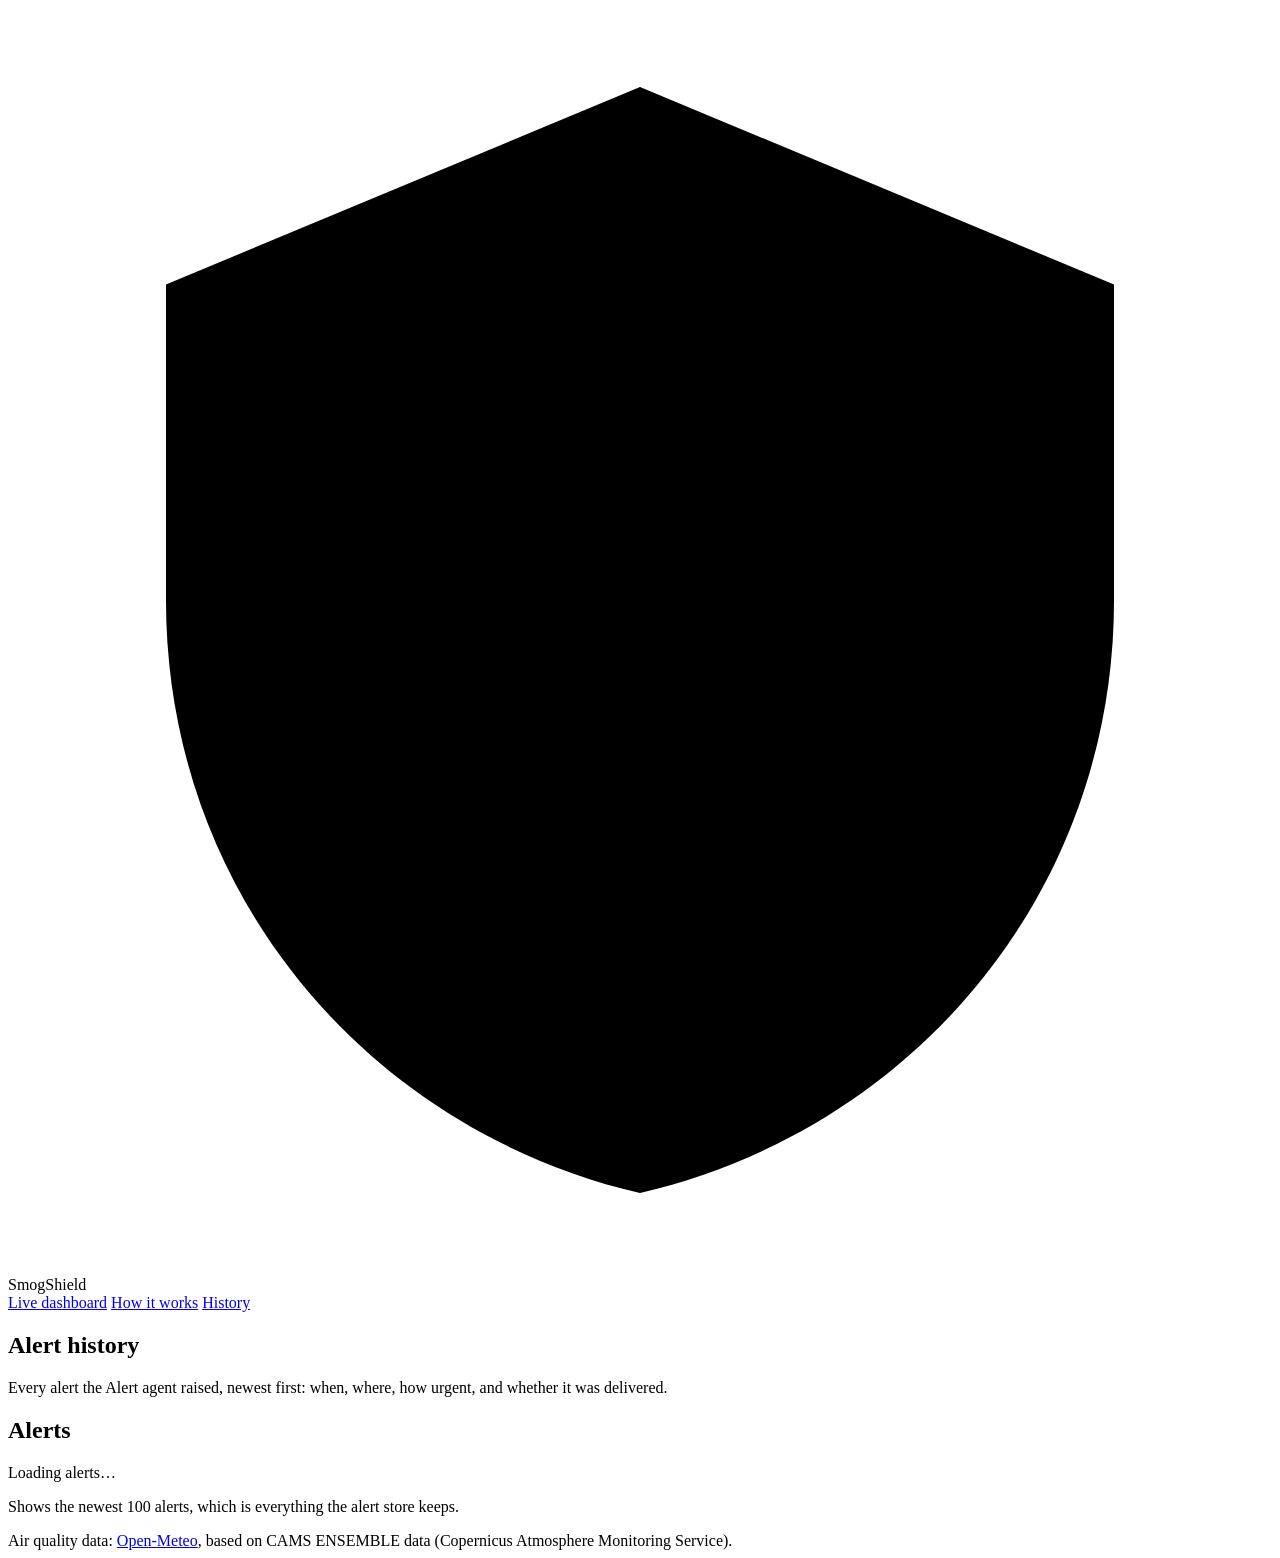
==== web/history.html @ bf70a2f3 "Screen 3 step 1: /history alert table with urgency, delivery status and simulation styling; History " ====
<!doctype html>
<html lang="en">
<head>
  <meta charset="utf-8">
  <meta name="viewport" content="width=device-width, initial-scale=1">
  <meta name="color-scheme" content="light dark">
  <title>Alert history | SmogShield</title>
  <link rel="icon" href="data:image/svg+xml,%3Csvg xmlns='http://www.w3.org/2000/svg' viewBox='0 0 32 32'%3E%3Cpath d='M16 2 4 7v8c0 7.4 5.1 13.4 12 15 6.9-1.6 12-7.6 12-15V7z' fill='%23b00020'/%3E%3C/svg%3E">
  <link rel="stylesheet" href="/static/styles.css">
  <script src="/static/common.js" defer></script>
  <script src="/static/history.js" defer></script>
</head>
<body>
  <header class="topbar">
    <div class="topbar__brand">
      <svg class="logo" viewBox="0 0 32 32" aria-hidden="true">
        <path d="M16 2 4 7v8c0 7.4 5.1 13.4 12 15 6.9-1.6 12-7.6 12-15V7z" fill="currentColor"/>
        <path d="M9 14c2-2 4-2 6 0s4 2 6 0M9 19c2-2 4-2 6 0s4 2 6 0" stroke="var(--surface)" stroke-width="2.2"
              fill="none" stroke-linecap="round"/>
      </svg>
      <span>SmogShield</span>
    </div>
    <nav class="site-nav" aria-label="Pages">
      <a href="/">Live dashboard</a>
      <a href="/how">How it works</a>
      <a href="/history" aria-current="page">History</a>
    </nav>
  </header>

  <main id="content" class="page">
    <section class="intro">
      <h1>Alert history</h1>
      <p class="intro__pitch">Every alert the Alert agent raised, newest first: when, where, how urgent, and whether it was delivered.</p>
    </section>

    <section class="card panel" aria-labelledby="history-title">
      <div class="panel__head">
        <h2 id="history-title" class="how__h2 how__h2--inline">Alerts</h2>
        <span id="history-count" class="chip" hidden></span>
      </div>
      <p id="history-offline" class="live__offline" role="status" hidden></p>
      <p id="history-empty" class="empty">Loading alerts…</p>
      <div class="table-wrap">
        <table id="history-table" class="history" hidden>
          <caption class="visually-hidden">Past alerts, newest first</caption>
          <thead>
            <tr>
              <th scope="col">Time</th>
              <th scope="col">Location</th>
              <th scope="col">Level</th>
              <th scope="col">Urgency</th>
              <th scope="col">Message</th>
              <th scope="col">Channel</th>
              <th scope="col">Delivery</th>
            </tr>
          </thead>
          <tbody id="history-rows"></tbody>
        </table>
      </div>
      <p class="history__note">Shows the newest 100 alerts, which is everything the alert store keeps.</p>
    </section>
  </main>

  <footer class="footer">
    Air quality data: <a href="https://open-meteo.com">Open-Meteo</a>, based on CAMS ENSEMBLE data
    (Copernicus Atmosphere Monitoring Service).
  </footer>
</body>
</html>
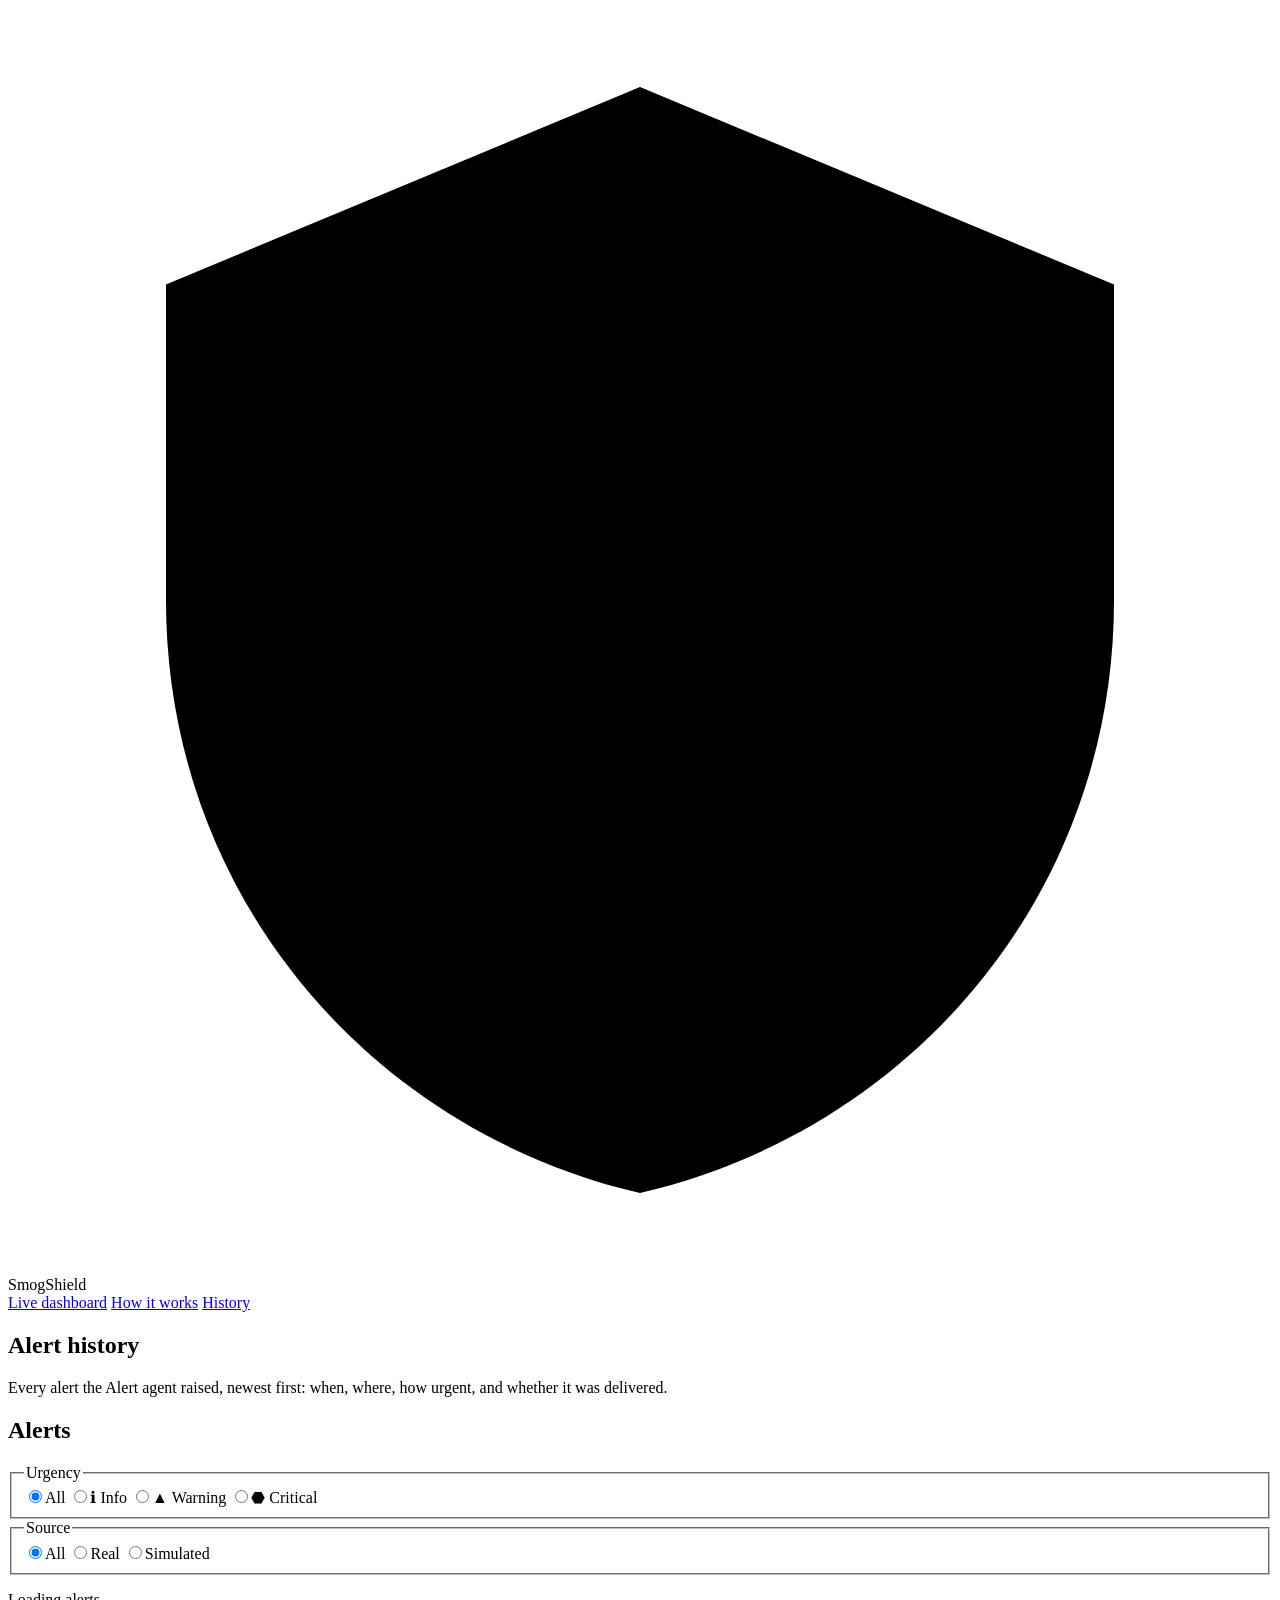
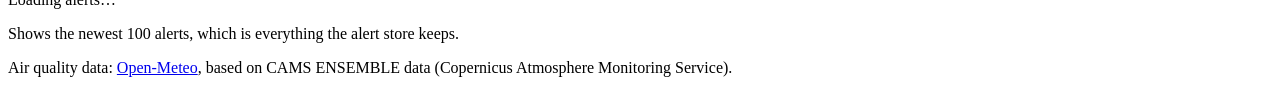
==== commit 4677a2f5: "Screen 3 step 2: urgency and real/simulated filters with counts, kept in the URL; no-match state Co-" ====
--- a/web/history.html
+++ b/web/history.html
@@ -39,7 +39,28 @@
         <span id="history-count" class="chip" hidden></span>
       </div>
       <p id="history-offline" class="live__offline" role="status" hidden></p>
+
+      <form id="filters" class="filters" aria-label="Filter alerts">
+        <fieldset class="segmented">
+          <legend>Urgency</legend>
+          <label><input type="radio" name="urgency" value="all" checked><span>All <i data-count="urgency-all"></i></span></label>
+          <label><input type="radio" name="urgency" value="info"><span>ℹ Info <i data-count="urgency-info"></i></span></label>
+          <label><input type="radio" name="urgency" value="warning"><span>▲ Warning <i data-count="urgency-warning"></i></span></label>
+          <label><input type="radio" name="urgency" value="critical"><span>⬣ Critical <i data-count="urgency-critical"></i></span></label>
+        </fieldset>
+        <fieldset class="segmented">
+          <legend>Source</legend>
+          <label><input type="radio" name="source" value="all" checked><span>All <i data-count="source-all"></i></span></label>
+          <label><input type="radio" name="source" value="real"><span>Real <i data-count="source-real"></i></span></label>
+          <label><input type="radio" name="source" value="simulated"><span>Simulated <i data-count="source-simulated"></i></span></label>
+        </fieldset>
+      </form>
+
       <p id="history-empty" class="empty">Loading alerts…</p>
+      <p id="history-nomatch" class="empty" hidden>
+        No alerts match these filters.
+        <button id="clear-filters" class="btn btn--plain" type="button">Show all alerts</button>
+      </p>
       <div class="table-wrap">
         <table id="history-table" class="history" hidden>
           <caption class="visually-hidden">Past alerts, newest first</caption>
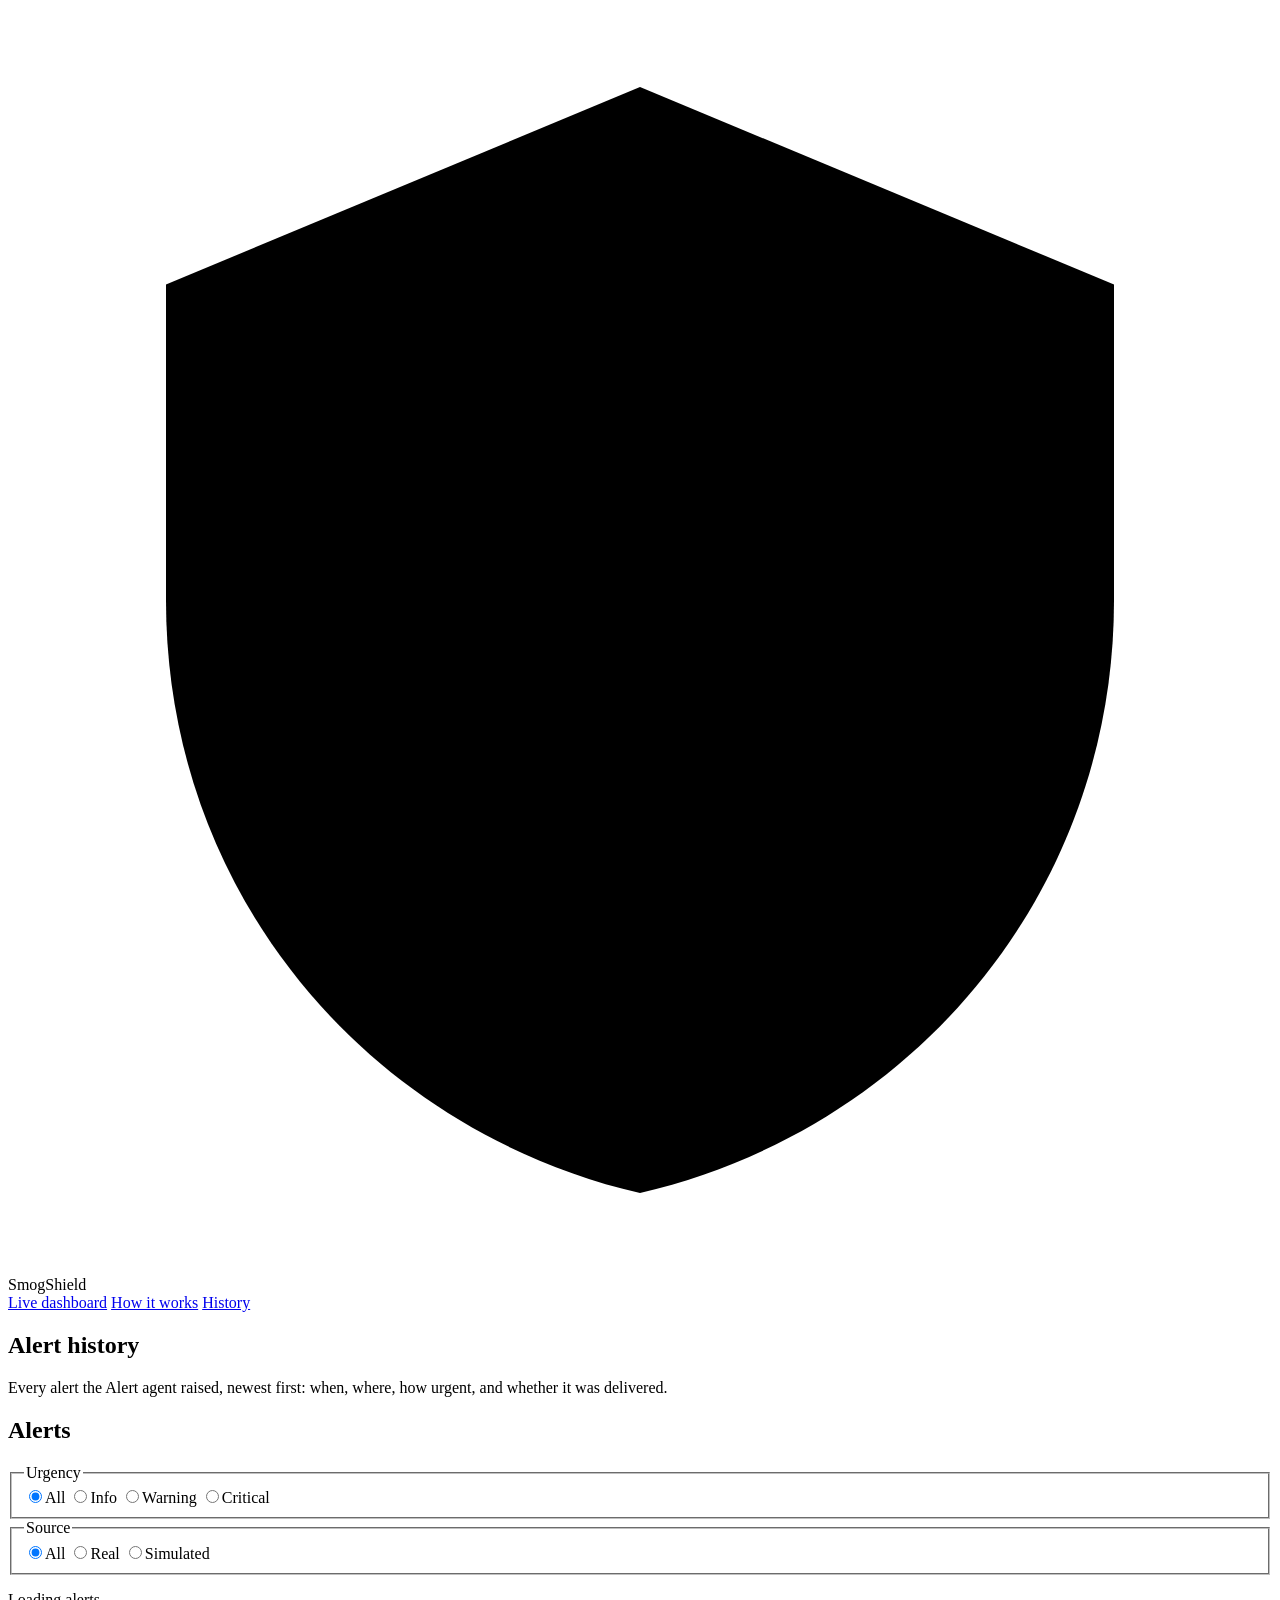
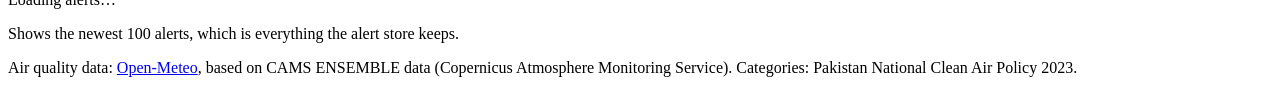
==== commit 8884db7c: "Redesign web UI: Neutral Proof design system - New palette: one neutral scale, one teal accent, NCAP" ====
--- a/web/history.html
+++ b/web/history.html
@@ -5,7 +5,7 @@
   <meta name="viewport" content="width=device-width, initial-scale=1">
   <meta name="color-scheme" content="light dark">
   <title>Alert history | SmogShield</title>
-  <link rel="icon" href="data:image/svg+xml,%3Csvg xmlns='http://www.w3.org/2000/svg' viewBox='0 0 32 32'%3E%3Cpath d='M16 2 4 7v8c0 7.4 5.1 13.4 12 15 6.9-1.6 12-7.6 12-15V7z' fill='%23b00020'/%3E%3C/svg%3E">
+  <link rel="icon" href="data:image/svg+xml,%3Csvg xmlns='http://www.w3.org/2000/svg' viewBox='0 0 32 32'%3E%3Cpath d='M16 2 4 7v8c0 7.4 5.1 13.4 12 15 6.9-1.6 12-7.6 12-15V7z' fill='%230e6f68'/%3E%3C/svg%3E">
   <link rel="stylesheet" href="/static/styles.css">
   <script src="/static/common.js" defer></script>
   <script src="/static/history.js" defer></script>
@@ -33,7 +33,7 @@
       <p class="intro__pitch">Every alert the Alert agent raised, newest first: when, where, how urgent, and whether it was delivered.</p>
     </section>
 
-    <section class="card panel" aria-labelledby="history-title">
+    <section class="panel" aria-labelledby="history-title">
       <div class="panel__head">
         <h2 id="history-title" class="how__h2 how__h2--inline">Alerts</h2>
         <span id="history-count" class="chip" hidden></span>
@@ -44,9 +44,9 @@
         <fieldset class="segmented">
           <legend>Urgency</legend>
           <label><input type="radio" name="urgency" value="all" checked><span>All <i data-count="urgency-all"></i></span></label>
-          <label><input type="radio" name="urgency" value="info"><span>ℹ Info <i data-count="urgency-info"></i></span></label>
-          <label><input type="radio" name="urgency" value="warning"><span>▲ Warning <i data-count="urgency-warning"></i></span></label>
-          <label><input type="radio" name="urgency" value="critical"><span>⬣ Critical <i data-count="urgency-critical"></i></span></label>
+          <label data-sev="info"><input type="radio" name="urgency" value="info"><span>Info <i data-count="urgency-info"></i></span></label>
+          <label data-sev="warning"><input type="radio" name="urgency" value="warning"><span>Warning <i data-count="urgency-warning"></i></span></label>
+          <label data-sev="critical"><input type="radio" name="urgency" value="critical"><span>Critical <i data-count="urgency-critical"></i></span></label>
         </fieldset>
         <fieldset class="segmented">
           <legend>Source</legend>
@@ -84,7 +84,7 @@
 
   <footer class="footer">
     Air quality data: <a href="https://open-meteo.com">Open-Meteo</a>, based on CAMS ENSEMBLE data
-    (Copernicus Atmosphere Monitoring Service).
+    (Copernicus Atmosphere Monitoring Service). Categories: Pakistan National Clean Air Policy 2023.
   </footer>
 </body>
 </html>
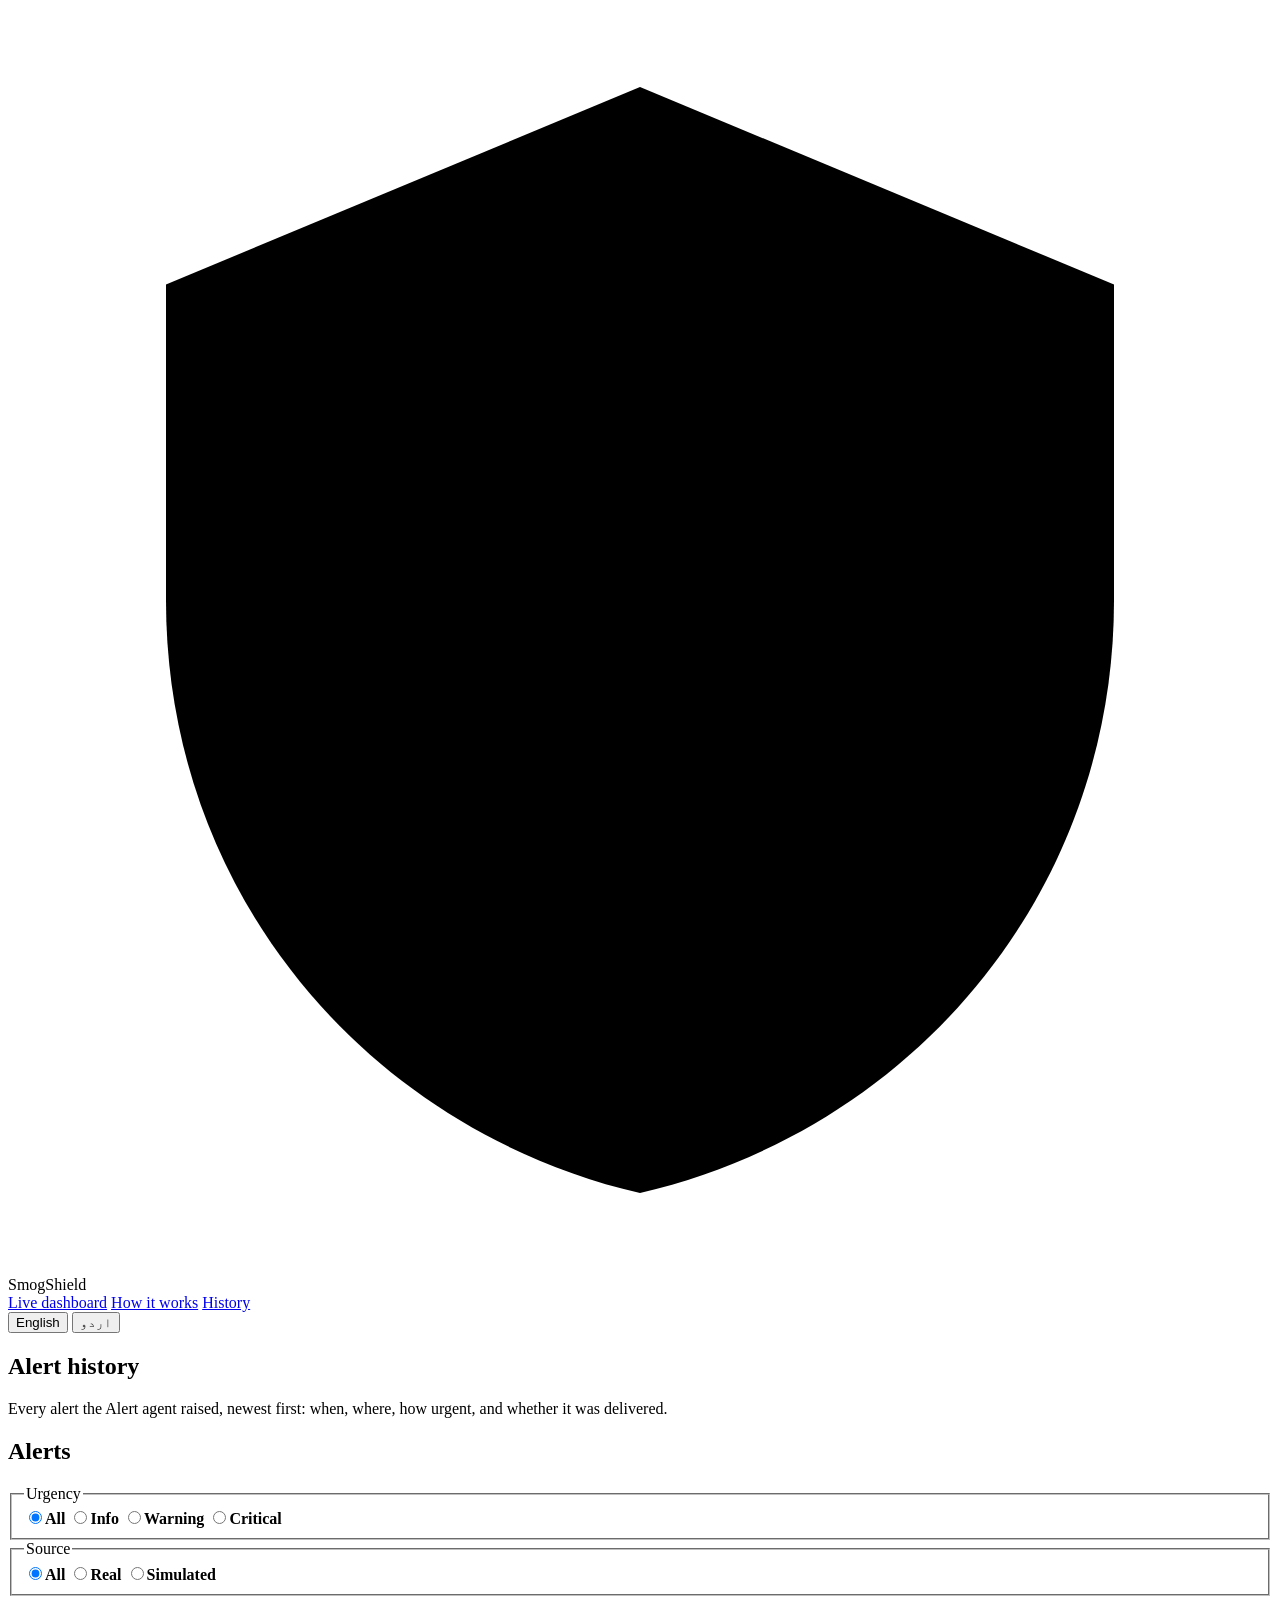
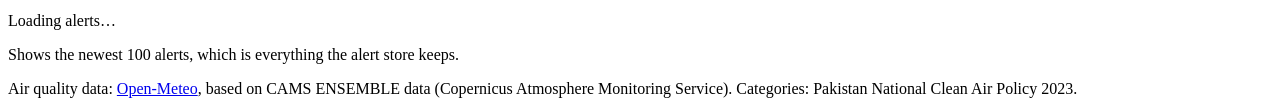
==== commit fd8721bf: "Whole site in English or Urdu - One English/Urdu switch in the header of every page (remembered per " ====
--- a/web/history.html
+++ b/web/history.html
@@ -21,68 +21,72 @@
       <span>SmogShield</span>
     </div>
     <nav class="site-nav" aria-label="Pages">
-      <a href="/">Live dashboard</a>
-      <a href="/how">How it works</a>
-      <a href="/history" aria-current="page">History</a>
+      <a href="/" data-i18n>Live dashboard</a>
+      <a href="/how" data-i18n>How it works</a>
+      <a href="/history" aria-current="page" data-i18n>History</a>
     </nav>
+    <div class="lang-switch" role="group" aria-label="Language / زبان">
+      <button type="button" data-lang="en" aria-pressed="true" lang="en">English</button>
+      <button type="button" data-lang="ur" aria-pressed="false" lang="ur">اردو</button>
+    </div>
   </header>
 
   <main id="content" class="page">
     <section class="intro">
-      <h1>Alert history</h1>
-      <p class="intro__pitch">Every alert the Alert agent raised, newest first: when, where, how urgent, and whether it was delivered.</p>
+      <h1 data-i18n>Alert history</h1>
+      <p class="intro__pitch" data-i18n>Every alert the Alert agent raised, newest first: when, where, how urgent, and whether it was delivered.</p>
     </section>
 
     <section class="panel" aria-labelledby="history-title">
       <div class="panel__head">
-        <h2 id="history-title" class="how__h2 how__h2--inline">Alerts</h2>
+        <h2 id="history-title" class="how__h2 how__h2--inline" data-i18n>Alerts</h2>
         <span id="history-count" class="chip" hidden></span>
       </div>
       <p id="history-offline" class="live__offline" role="status" hidden></p>
 
       <form id="filters" class="filters" aria-label="Filter alerts">
         <fieldset class="segmented">
-          <legend>Urgency</legend>
-          <label><input type="radio" name="urgency" value="all" checked><span>All <i data-count="urgency-all"></i></span></label>
-          <label data-sev="info"><input type="radio" name="urgency" value="info"><span>Info <i data-count="urgency-info"></i></span></label>
-          <label data-sev="warning"><input type="radio" name="urgency" value="warning"><span>Warning <i data-count="urgency-warning"></i></span></label>
-          <label data-sev="critical"><input type="radio" name="urgency" value="critical"><span>Critical <i data-count="urgency-critical"></i></span></label>
+          <legend data-i18n>Urgency</legend>
+          <label><input type="radio" name="urgency" value="all" checked><span><b data-i18n>All</b> <i data-count="urgency-all"></i></span></label>
+          <label data-sev="info"><input type="radio" name="urgency" value="info"><span><b data-i18n>Info</b> <i data-count="urgency-info"></i></span></label>
+          <label data-sev="warning"><input type="radio" name="urgency" value="warning"><span><b data-i18n>Warning</b> <i data-count="urgency-warning"></i></span></label>
+          <label data-sev="critical"><input type="radio" name="urgency" value="critical"><span><b data-i18n>Critical</b> <i data-count="urgency-critical"></i></span></label>
         </fieldset>
         <fieldset class="segmented">
-          <legend>Source</legend>
-          <label><input type="radio" name="source" value="all" checked><span>All <i data-count="source-all"></i></span></label>
-          <label><input type="radio" name="source" value="real"><span>Real <i data-count="source-real"></i></span></label>
-          <label><input type="radio" name="source" value="simulated"><span>Simulated <i data-count="source-simulated"></i></span></label>
+          <legend data-i18n>Source</legend>
+          <label><input type="radio" name="source" value="all" checked><span><b data-i18n>All</b> <i data-count="source-all"></i></span></label>
+          <label><input type="radio" name="source" value="real"><span><b data-i18n>Real</b> <i data-count="source-real"></i></span></label>
+          <label><input type="radio" name="source" value="simulated"><span><b data-i18n>Simulated</b> <i data-count="source-simulated"></i></span></label>
         </fieldset>
       </form>
 
-      <p id="history-empty" class="empty">Loading alerts…</p>
+      <p id="history-empty" class="empty" data-i18n-init>Loading alerts…</p>
       <p id="history-nomatch" class="empty" hidden>
-        No alerts match these filters.
-        <button id="clear-filters" class="btn btn--plain" type="button">Show all alerts</button>
+        <span data-i18n>No alerts match these filters.</span>
+        <button id="clear-filters" class="btn btn--plain" type="button" data-i18n>Show all alerts</button>
       </p>
       <div class="table-wrap">
         <table id="history-table" class="history" hidden>
           <caption class="visually-hidden">Past alerts, newest first</caption>
           <thead>
             <tr>
-              <th scope="col">Time</th>
-              <th scope="col">Location</th>
-              <th scope="col">Level</th>
-              <th scope="col">Urgency</th>
-              <th scope="col">Message</th>
-              <th scope="col">Channel</th>
-              <th scope="col">Delivery</th>
+              <th scope="col" data-i18n>Time</th>
+              <th scope="col" data-i18n>Location</th>
+              <th scope="col" data-i18n>Level</th>
+              <th scope="col" data-i18n>Urgency</th>
+              <th scope="col" data-i18n>Message</th>
+              <th scope="col" data-i18n>Channel</th>
+              <th scope="col" data-i18n>Delivery</th>
             </tr>
           </thead>
           <tbody id="history-rows"></tbody>
         </table>
       </div>
-      <p class="history__note">Shows the newest 100 alerts, which is everything the alert store keeps.</p>
+      <p class="history__note" data-i18n>Shows the newest 100 alerts, which is everything the alert store keeps.</p>
     </section>
   </main>
 
-  <footer class="footer">
+  <footer class="footer" data-i18n-html="footer">
     Air quality data: <a href="https://open-meteo.com">Open-Meteo</a>, based on CAMS ENSEMBLE data
     (Copernicus Atmosphere Monitoring Service). Categories: Pakistan National Clean Air Policy 2023.
   </footer>
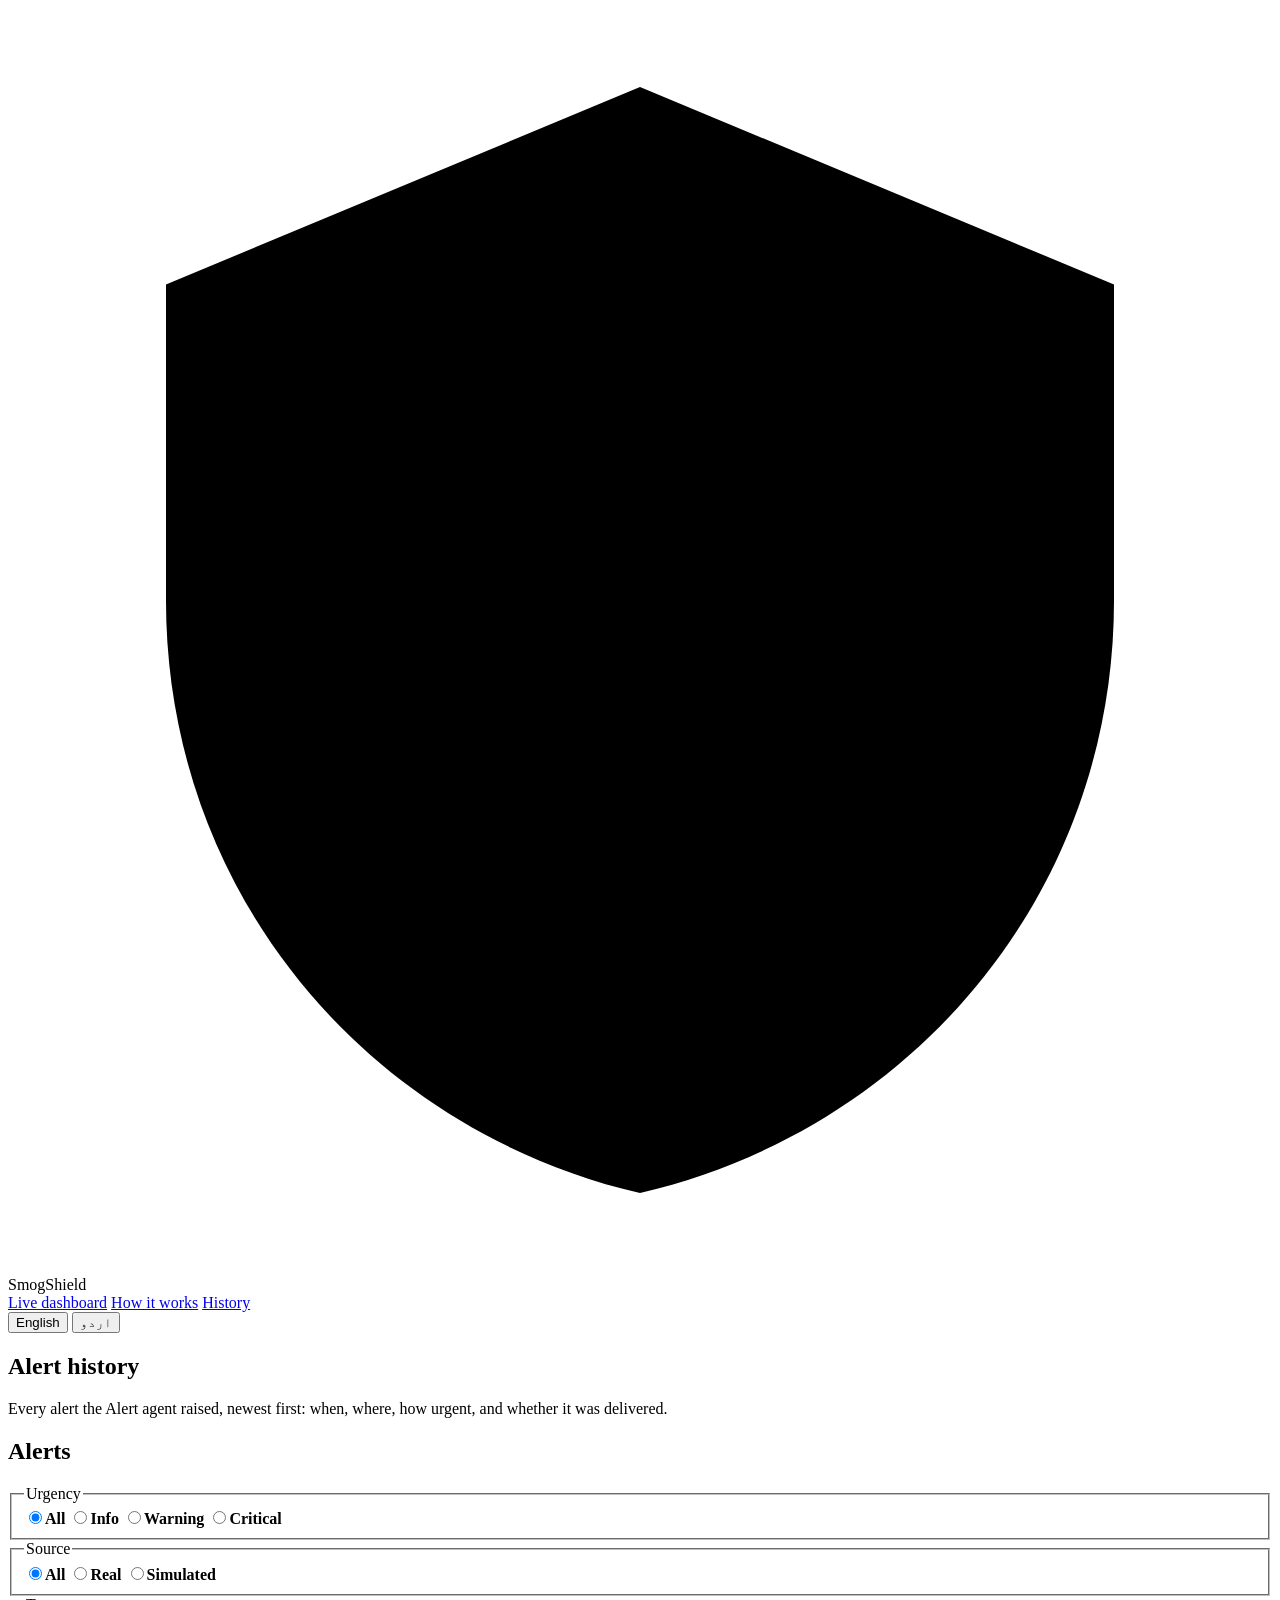
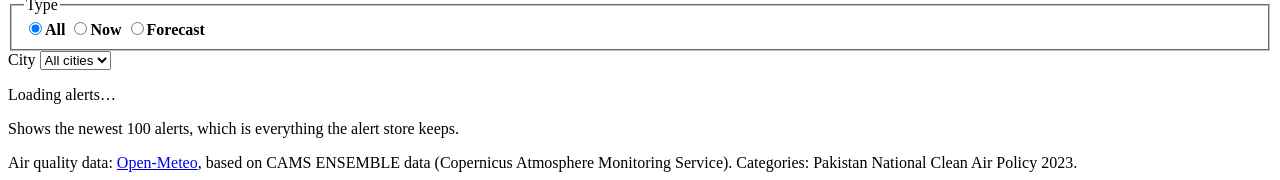
==== commit c163e00d: "History: filter by type (now or forecast) and city; filters keep ?lang Co-Authored-By: Claude Opus 5" ====
--- a/web/history.html
+++ b/web/history.html
@@ -58,6 +58,16 @@
           <label><input type="radio" name="source" value="real"><span><b data-i18n>Real</b> <i data-count="source-real"></i></span></label>
           <label><input type="radio" name="source" value="simulated"><span><b data-i18n>Simulated</b> <i data-count="source-simulated"></i></span></label>
         </fieldset>
+        <fieldset class="segmented">
+          <legend data-i18n>Type</legend>
+          <label><input type="radio" name="kind" value="all" checked><span><b data-i18n>All</b> <i data-count="kind-all"></i></span></label>
+          <label><input type="radio" name="kind" value="current"><span><b data-i18n>Now</b> <i data-count="kind-current"></i></span></label>
+          <label><input type="radio" name="kind" value="forecast"><span><b data-i18n>Forecast</b> <i data-count="kind-forecast"></i></span></label>
+        </fieldset>
+        <div class="segmented">
+          <label class="filters__label" for="city-filter" data-i18n>City</label>
+          <select id="city-filter" name="city"><option value="all">All cities</option></select>
+        </div>
       </form>
 
       <p id="history-empty" class="empty" data-i18n-init>Loading alerts…</p>
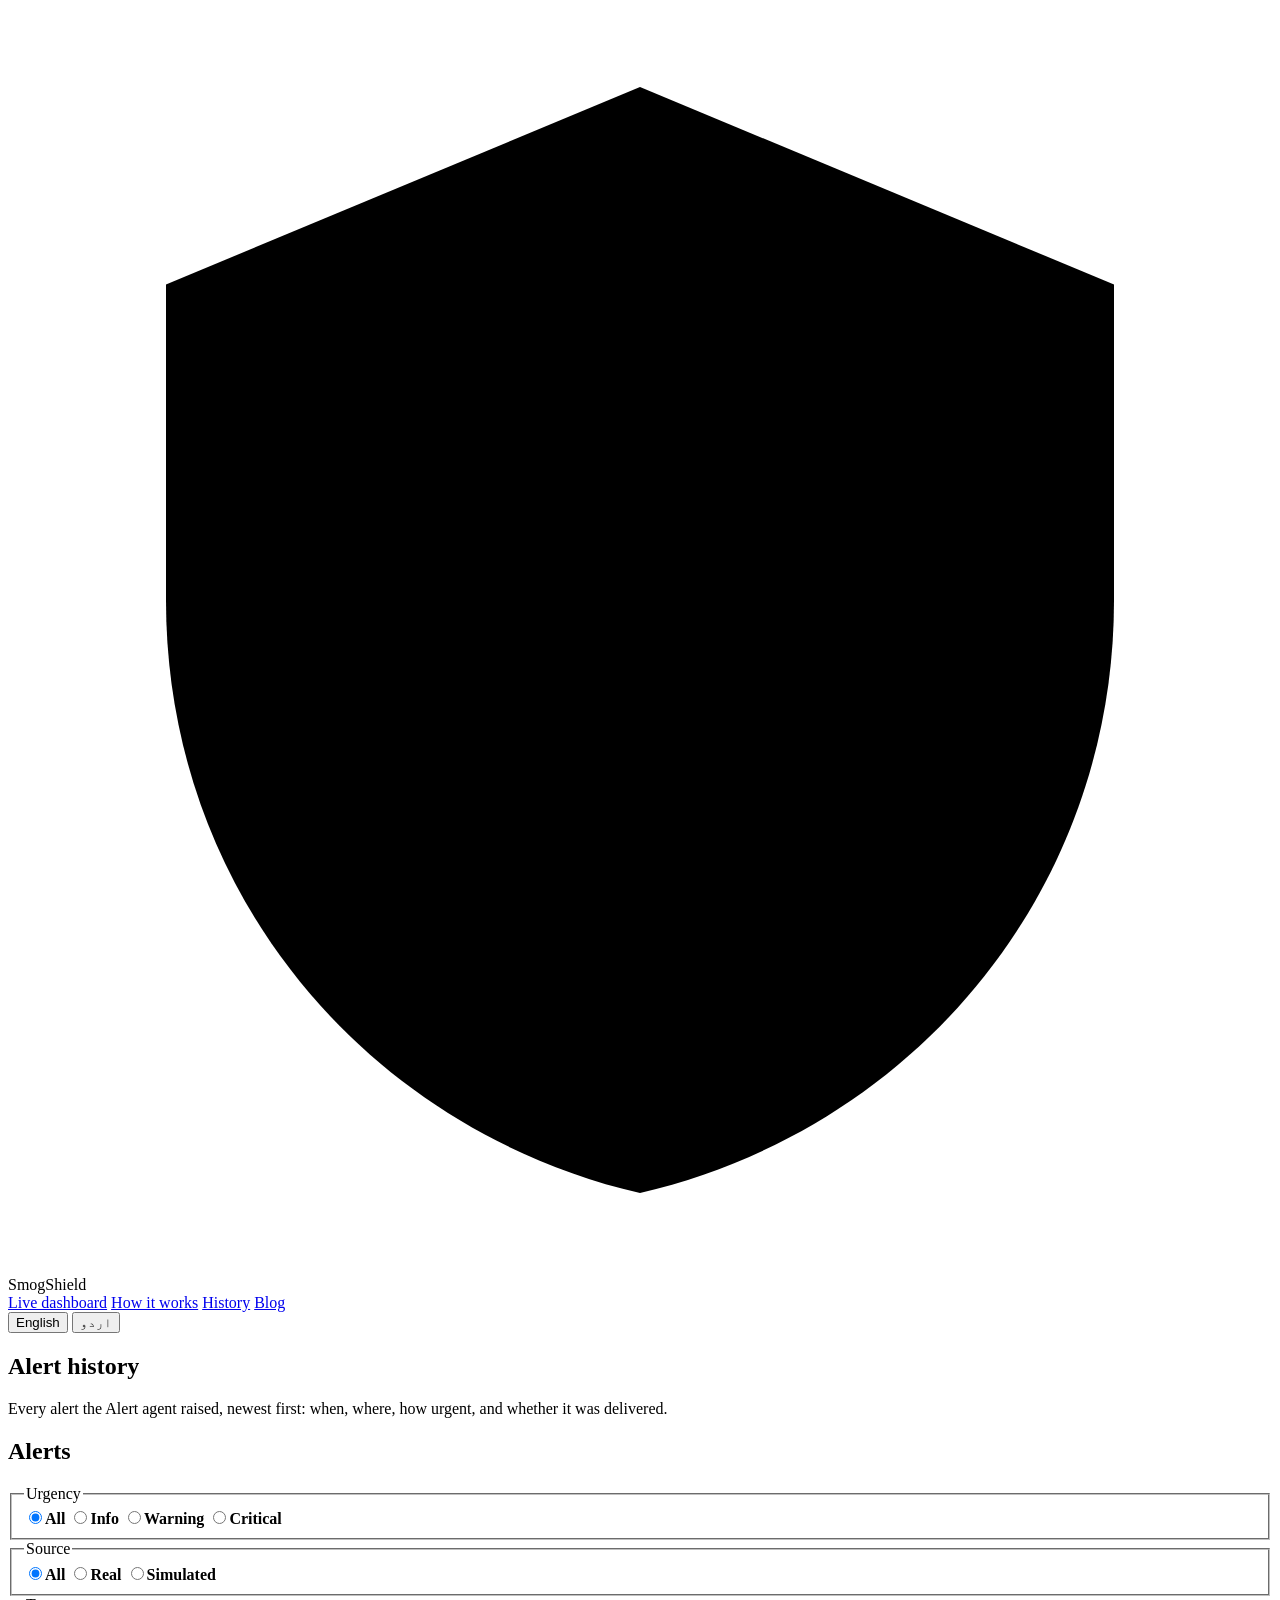
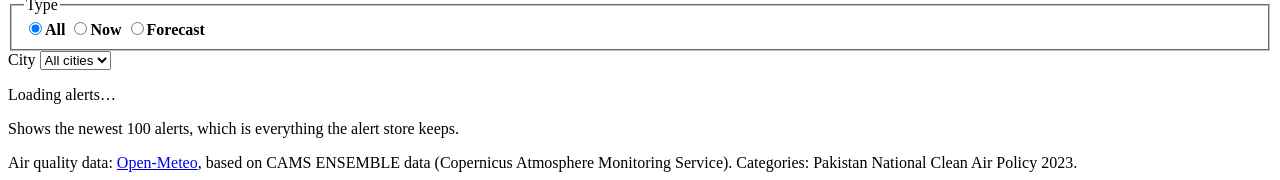
==== commit eec44bd0: "Blog page: smog guides in English and Urdu Six articles at /blog: precautions for everyone (with a w" ====
--- a/web/history.html
+++ b/web/history.html
@@ -24,6 +24,7 @@
       <a href="/" data-i18n>Live dashboard</a>
       <a href="/how" data-i18n>How it works</a>
       <a href="/history" aria-current="page" data-i18n>History</a>
+      <a href="/blog" data-i18n>Blog</a>
     </nav>
     <div class="lang-switch" role="group" aria-label="Language / زبان">
       <button type="button" data-lang="en" aria-pressed="true" lang="en">English</button>
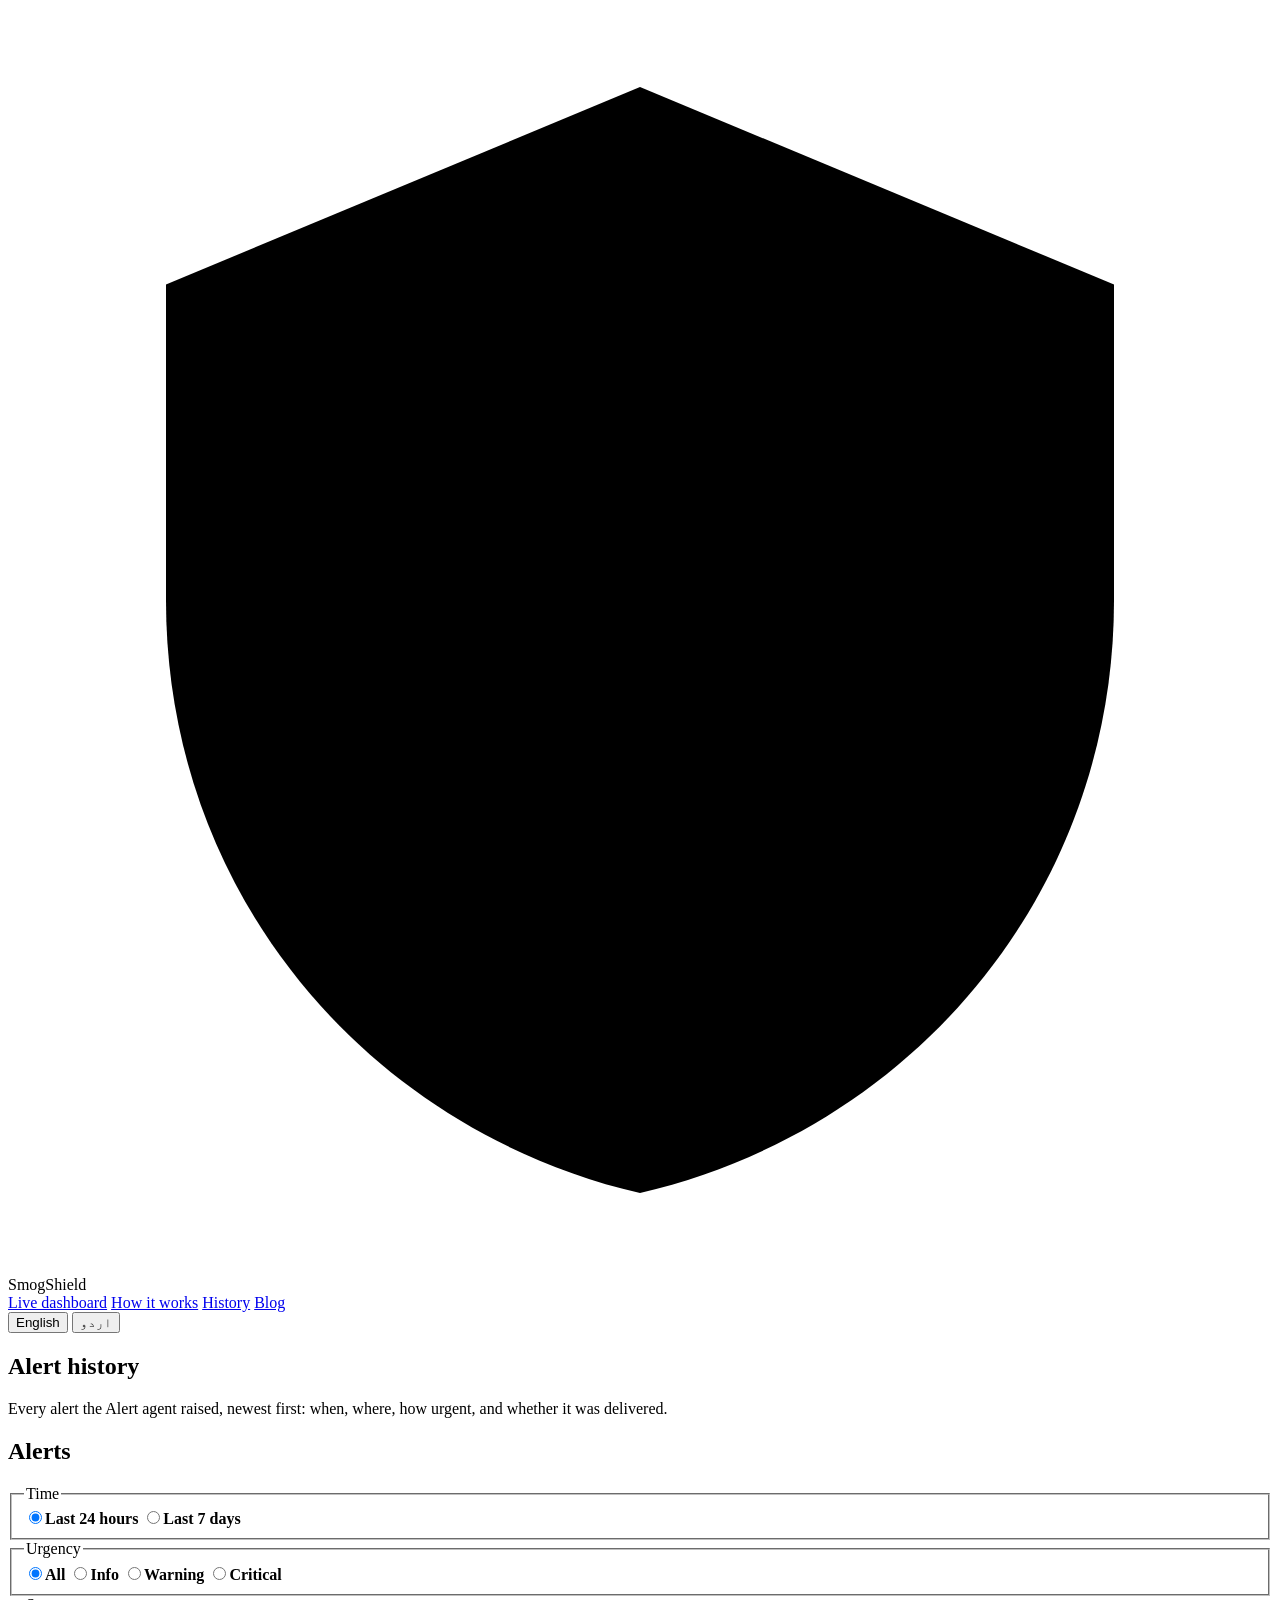
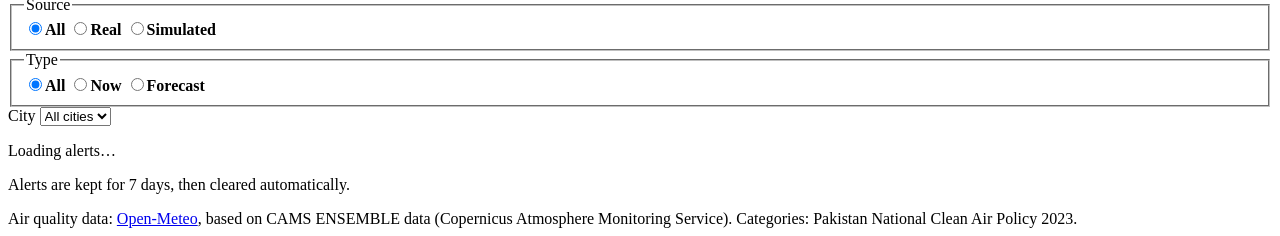
==== commit ceb14957: "Dashboard redesign: clearer hierarchy, editorial pages, less clutter; History keeps 7 days - Dashboa" ====
--- a/web/history.html
+++ b/web/history.html
@@ -47,6 +47,11 @@
 
       <form id="filters" class="filters" aria-label="Filter alerts">
         <fieldset class="segmented">
+          <legend data-i18n>Time</legend>
+          <label><input type="radio" name="period" value="day" checked><span><b data-i18n>Last 24 hours</b> <i data-count="period-day"></i></span></label>
+          <label><input type="radio" name="period" value="week"><span><b data-i18n>Last 7 days</b> <i data-count="period-week"></i></span></label>
+        </fieldset>
+        <fieldset class="segmented">
           <legend data-i18n>Urgency</legend>
           <label><input type="radio" name="urgency" value="all" checked><span><b data-i18n>All</b> <i data-count="urgency-all"></i></span></label>
           <label data-sev="info"><input type="radio" name="urgency" value="info"><span><b data-i18n>Info</b> <i data-count="urgency-info"></i></span></label>
@@ -93,7 +98,8 @@
           <tbody id="history-rows"></tbody>
         </table>
       </div>
-      <p class="history__note" data-i18n>Shows the newest 100 alerts, which is everything the alert store keeps.</p>
+      <button id="history-more" class="btn history__more" type="button" hidden></button>
+      <p class="history__note" data-i18n>Alerts are kept for 7 days, then cleared automatically.</p>
     </section>
   </main>
 
